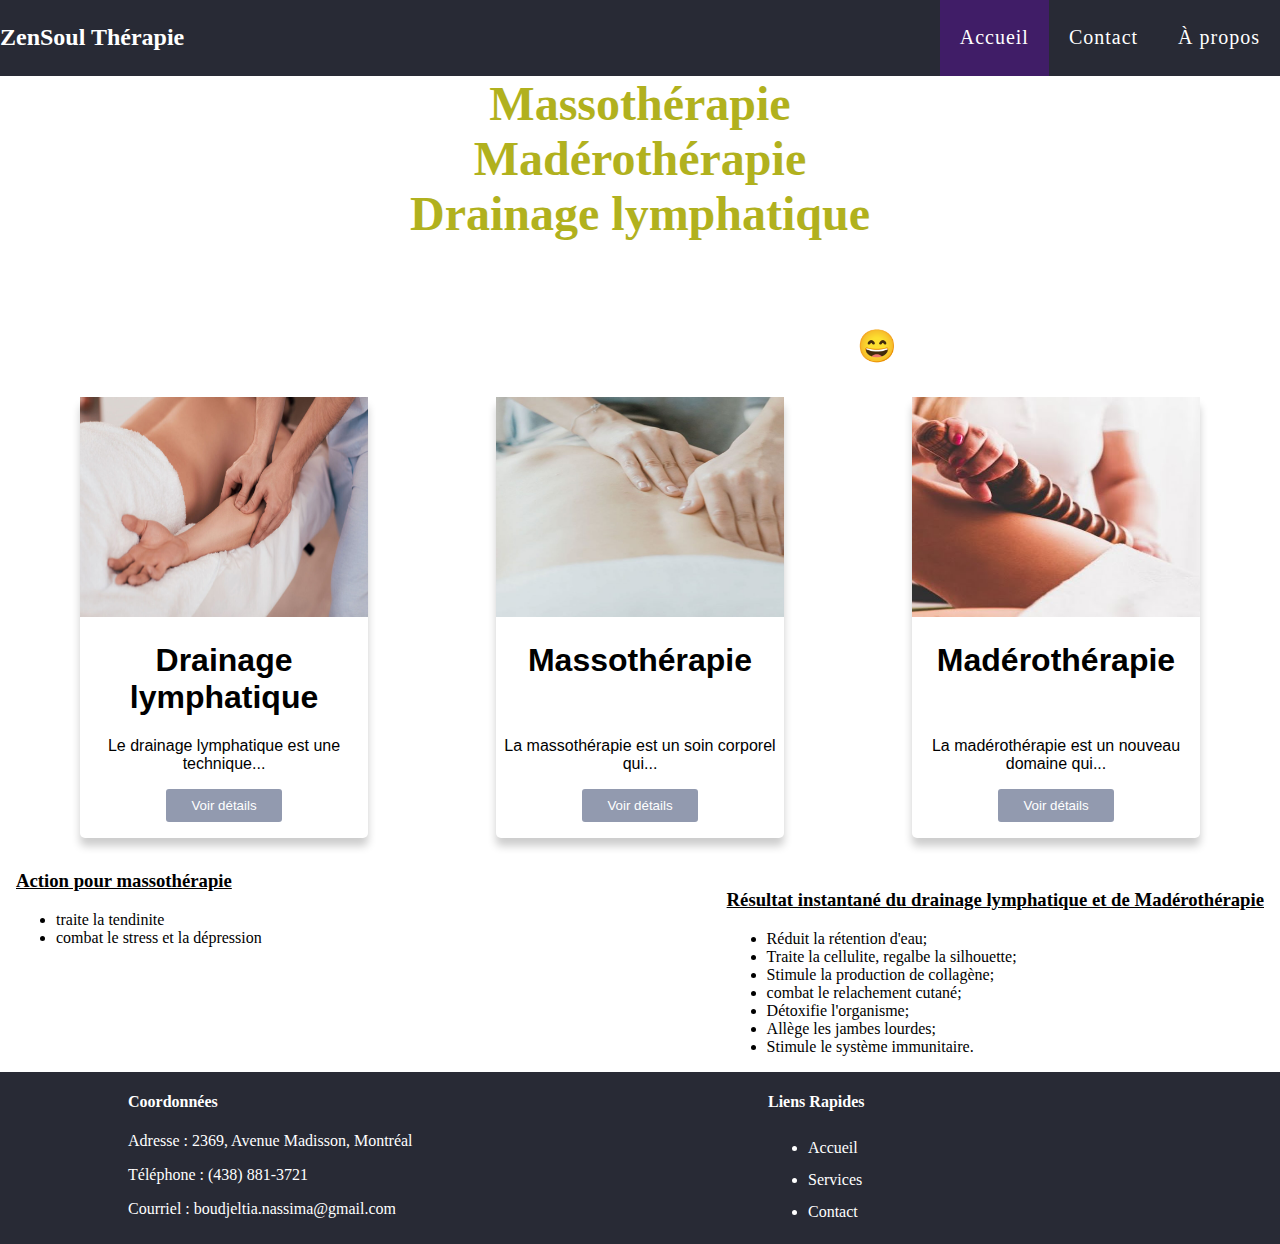
==== index.html @ 24bac7ed "accueil to index" ====
<!DOCTYPE html>
<html>

<head>
    <meta name="viewport" content="width=device-width, initial-scale=1" charset="UTF-8">
    <link rel="stylesheet" type="text/css" href="style.css">
    <link rel="icon" type="image/png" href="favicon.png">
</head>

<body>
        <div class="container">
            <div>
                <h1 class="nom_entreprise">ZenSoul Thérapie </h1>
            </div>
            <div class="barreNavigation">
                <a id="active" href="index.html">Accueil</a>
                <a href="contact.html">Contact</a>
                <a href="apropos.html">À propos</a>
            </div>
        </div>
    <div class="corps">
        <div class="image_head">
            <h1 class="titre">Massothérapie<br>Madérothérapie<br>Drainage lymphatique</h1>
            <p class="presentation">
                Nous offrons des séances de Massothérapie, Madérothérapie, et du drainage lynphatique.
            </p>
            <p class="slogan">Chez nous l'accueil est chaleureux &#128516;</p>
        </div>
        <div class="cartes_services">
            <div class="carte">
                <img src="drainage_lymphatique.jpg" style="width:100%; height: 220px;">
                <h1>Drainage lymphatique</h1>
                <p>Le drainage lymphatique est une technique...</p>
                <p><a href="./drainageLymphatique.html"><button>Voir détails</button></a></p>
            </div>
            <div class="carte">
                <img src="massotherapie.jpg" style="width:100%; height: 220px;">
                <h1>Massothérapie<br><br></h1>
                <p>La massothérapie est un soin corporel qui...</p>
                <p><a href="./massotherapie.html"><button>Voir détails</button></a></p>
            </div>
            <div class="carte">
                <img src="maderotherapie.jpg" style="width:100%; height: 220px;">
                <h1>Madérothérapie<br><br></h1>
                <p>La madérothérapie est un nouveau domaine qui...</p>
                <p><a href="./maderotherapie.html"><button>Voir détails</button></a></p>
            </div>
        </div>
        <div class="missions">
            <h3>Résultat instantané du drainage lymphatique et de Madérothérapie </h3>
            <ul>
                <li>Réduit la rétention d'eau;</li>
                <li>Traite la cellulite, regalbe la silhouette;</li>
                <li>Stimule la production de collagène;</li>
                <li>combat le relachement cutané;</li>
                <li>Détoxifie l'organisme;</li>
                <li>Allège les jambes lourdes;</li>
                <li>Stimule le système immunitaire.</li>
            </ul>
        </div>
        <div class="realisations">
            <h3>Action pour massothérapie</h3>
            <ul>
                <li>traite la tendinite</li>
                <li>combat le stress et la dépression</li>
            </ul>
        </div>
    </div>
    <div class="footer">
        <div class="coordonnees">
            <h4>Coordonnées</h4>
            <p>Adresse : 2369, Avenue Madisson, Montréal</p>
            <p>Téléphone : (438) 881-3721</p>
            <p>Courriel : boudjeltia.nassima@gmail.com</p>
        </div>
        <div class="liens_rapides">
            <h4>Liens Rapides</h4>
            <ul>
                <li><a href="accueil.html">Accueil</a></li>
                <li><a href="services.html">Services</a></li>
                <li><a href="contact.html">Contact</a></li>
            </ul>
        </div>
    </div>
</body>

</html>
---- style.css ----
.container {
  display: flex;
  align-items: center;
  justify-content: space-between;
  background-color:#282A35 ;
  height: 2cm;
  width: 100%;
  position: fixed;
  z-index: 100;
}
.barreNavigation{
  padding: 0;
  display: flex;
  height: 2cm;
}
.nom_entreprise {
  font-family:  Cambria, Cochin, Georgia, Times, 'Times New Roman', serif;
  color: rgb(255, 255, 255);
  font-size: x-large;
}
.logo{
  max-width:min-content;
  height: 2cm;
}
.barreNavigation a {
  transition: all 0.3s ease 0s;
  font-family:  Cambria, Cochin, Georgia, Times, 'Times New Roman', serif;
  font-weight: normal;
  color: #ffffff;
  text-align: center;
  padding: 0px 20px;
  flex-grow: 1; 
  text-decoration: none;
  font-size: 20px;
  letter-spacing: 1px;
  display: flex; 
  align-items: center; 
} 
.barreNavigation a:hover {
  background-color: #131418;
}
#active {
  background-color: #401d67;
}
#active:hover {
  border: none;
  background-color: #5a318b;
}
.titre{
  color: rgb(177, 177, 30);
  font-family:  Cambria, Cochin, Georgia, Times, 'Times New Roman', serif;
  font-size:xxx-large;
  margin: 0;
}
.image_head{
  background: url(fond_1.jpg) no-repeat ;
  width: 100%;
  height: 100%;
  align-items: center;
  text-align: center;
  background-size: cover ;
  }
  .presentation{
    font-family:  Cambria, Cochin, Georgia, Times, 'Times New Roman', serif;
    font-size: large;
    color: #ffffff;
    line-height: 2em;
  }
  .slogan{
    font-family:  Cambria, Cochin, Georgia, Times, 'Times New Roman', serif;
    font-size: xx-large;
    color: #ffffff;
    font-weight: bolder;
  }
  body {
    display: flex;
    flex-direction: column;
    margin: 0;
  }
  .corps{
    min-height: 100vh;
    margin: 2cm 1em 0 1em;
  }
  .missions h3{
    text-decoration: underline;
    font-family:  Cambria, Cochin, Georgia, Times, 'Times New Roman', serif;
  }
  .missions li{
    font-family:  Cambria, Cochin, Georgia, Times, 'Times New Roman', serif;
  }
  .realisations h3{
    text-decoration: underline;
    font-family:  Cambria, Cochin, Georgia, Times, 'Times New Roman', serif;
  }
  .realisations li{
    font-family:  Cambria, Cochin, Georgia, Times, 'Times New Roman', serif;
  }
  .footer{
    display: flex ;
    background-color: #282A35; 
    color: #ffffff;
    font-family:  Cambria, Cochin, Georgia, Times, 'Times New Roman', serif;
  }
    .nos_informations{
    margin: 0 1em 0 1em;
    }
  .lien{
    text-decoration: none;
    font-size: large;
  }
  .form_container {
    display: inline;
  }
  .emplacement {
    width: 20%;
    float: left;
  }
  .formulaire {
    background-color: #d4d4d4;
    width: 50%;
    padding: 9px;
    float: right; 
  }
  input[type=text], select, textarea {
    width: 100%;
    padding: 4px;
    border: 1px solid #7c7c7c;
    border-radius: 3px;
    box-sizing: border-box;
    margin-top: 3px;
    margin-bottom: 12px;
    font-size:medium;
  }
  input[type=submit], button {
    background-color: rgba(75,88,122,0.6026785714285714) ;
    color: white;
    padding: 9px 25px;
    border: none;
    border-radius: 3px;
    cursor: pointer;
  }
  input[type=submit]:hover{
    background-color: #401d67;
  }
  button:hover{
    background-color: #401d67;
  }
  #text_prix{
    font-family:  Cambria, Cochin, Georgia, Times, 'Times New Roman', serif;
    width: 50%;
    text-justify:auto;
    text-align: left;
    margin-left: 25%;
  }
  .table_appart{
    align-items: center;
    }
  table{
    text-align: left;
    width: 50%;
    border-bottom: 1px solid;
    border-top: 1px solid;
    margin-left: 25%;
    margin-top: 5%;
  }
  tr{
    font-family:  Cambria, Cochin, Georgia, Times, 'Times New Roman', serif;
    font-size: large;
    }
  th{
    padding-bottom: 1em;
  }
  td{
    padding-bottom: 1em;
  }
  .a_propos_de_la_societe{
    font-family:  Cambria, Cochin, Georgia, Times, 'Times New Roman', serif;
    min-height: 100vh;
    margin: 2cm 1em 0 1em;
    width: 50%;
  }
  .a_propos_de_la_societe p{
    text-justify:distribute;

  }
  .coordonnees, .liens_rapides{
    width: 50%;
    margin-left: 10%;
  }
  .liens_rapides a{
    text-decoration: none;
    color: #ffffff;
    line-height: 2;
  }   
  .cartes_services{
    display: flex;
    margin-bottom: 2em;
  }
  .carte {
    box-shadow: 0 8px 8px 0 rgba(0, 0, 0, 0.2);
    width: 23%;
    margin: auto;
    text-align: center;
    font-family: arial;
    border-radius: 5px;
  }
  .caracteristiques{
    line-height: 2;
    width: 60%;
  }
  .services{
    width: 80%;
    font-family:  Cambria, Cochin, Georgia, Times, 'Times New Roman', serif;
  }
  .missions{
    float: right;
    border-image-source:url('favicon.png');
    border-image-slice: 30    ; 
    border-image-width: 10px;
  }
  .missions:hover{
  color:red;
  }
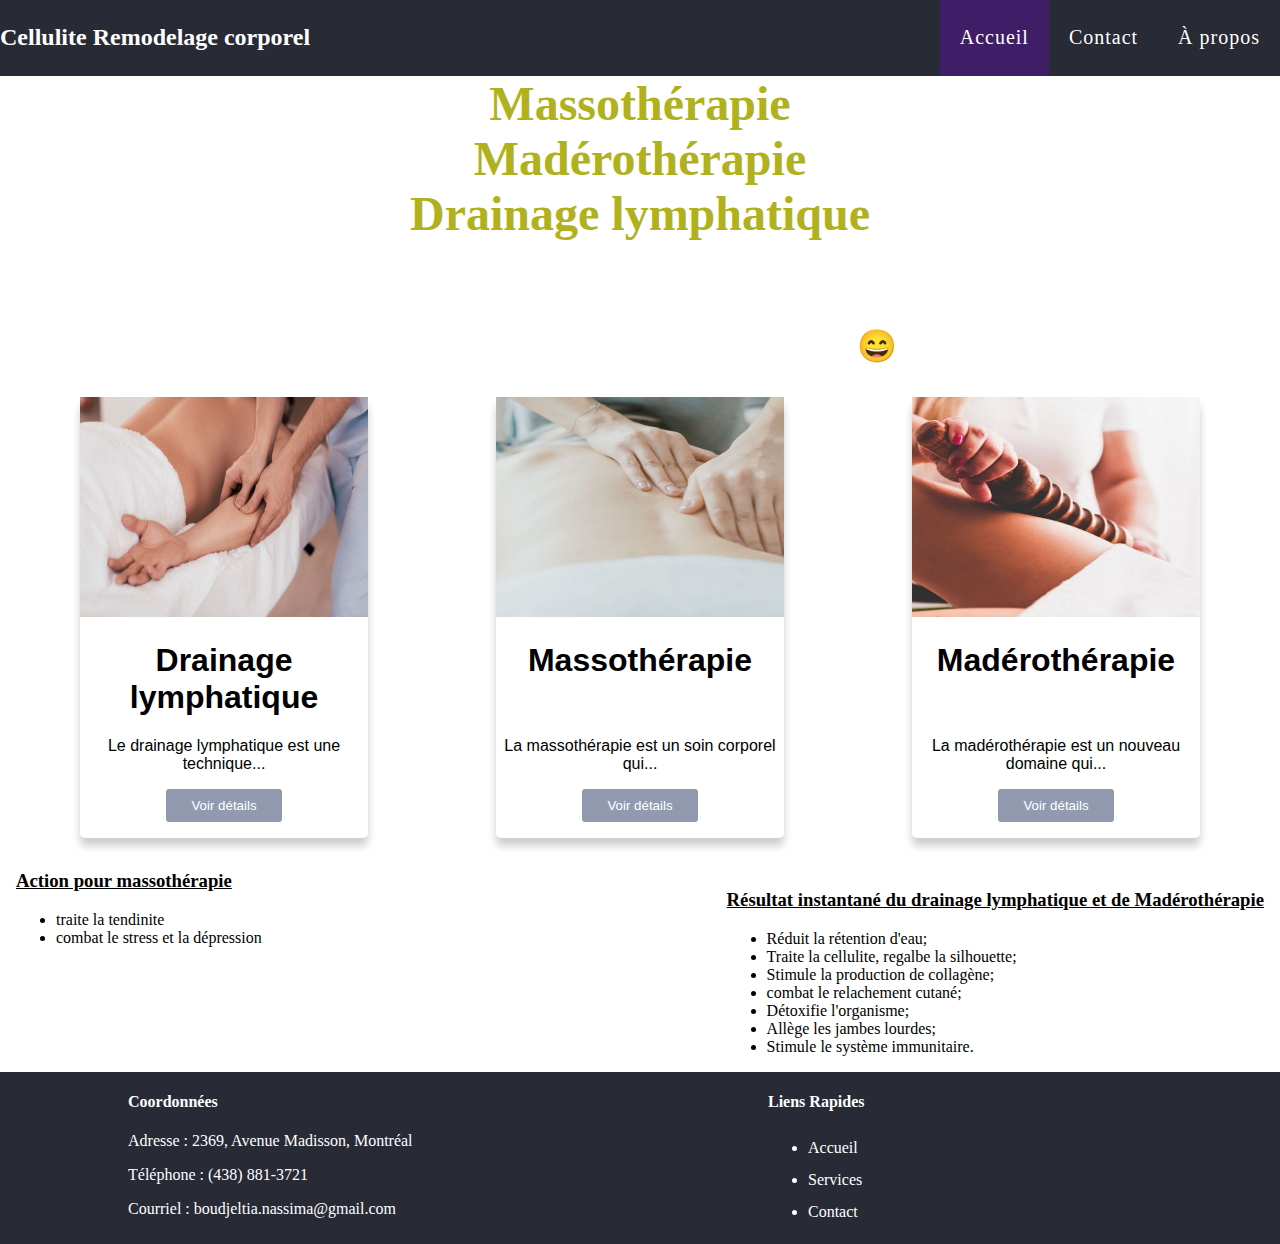
==== commit b6ca038e: "all the zebsite" ====
--- a/index.html
+++ b/index.html
@@ -10,7 +10,7 @@
 <body>
         <div class="container">
             <div>
-                <h1 class="nom_entreprise">ZenSoul Thérapie </h1>
+                <h1 class="nom_entreprise">Cellulite Remodelage corporel</h1>
             </div>
             <div class="barreNavigation">
                 <a id="active" href="index.html">Accueil</a>
